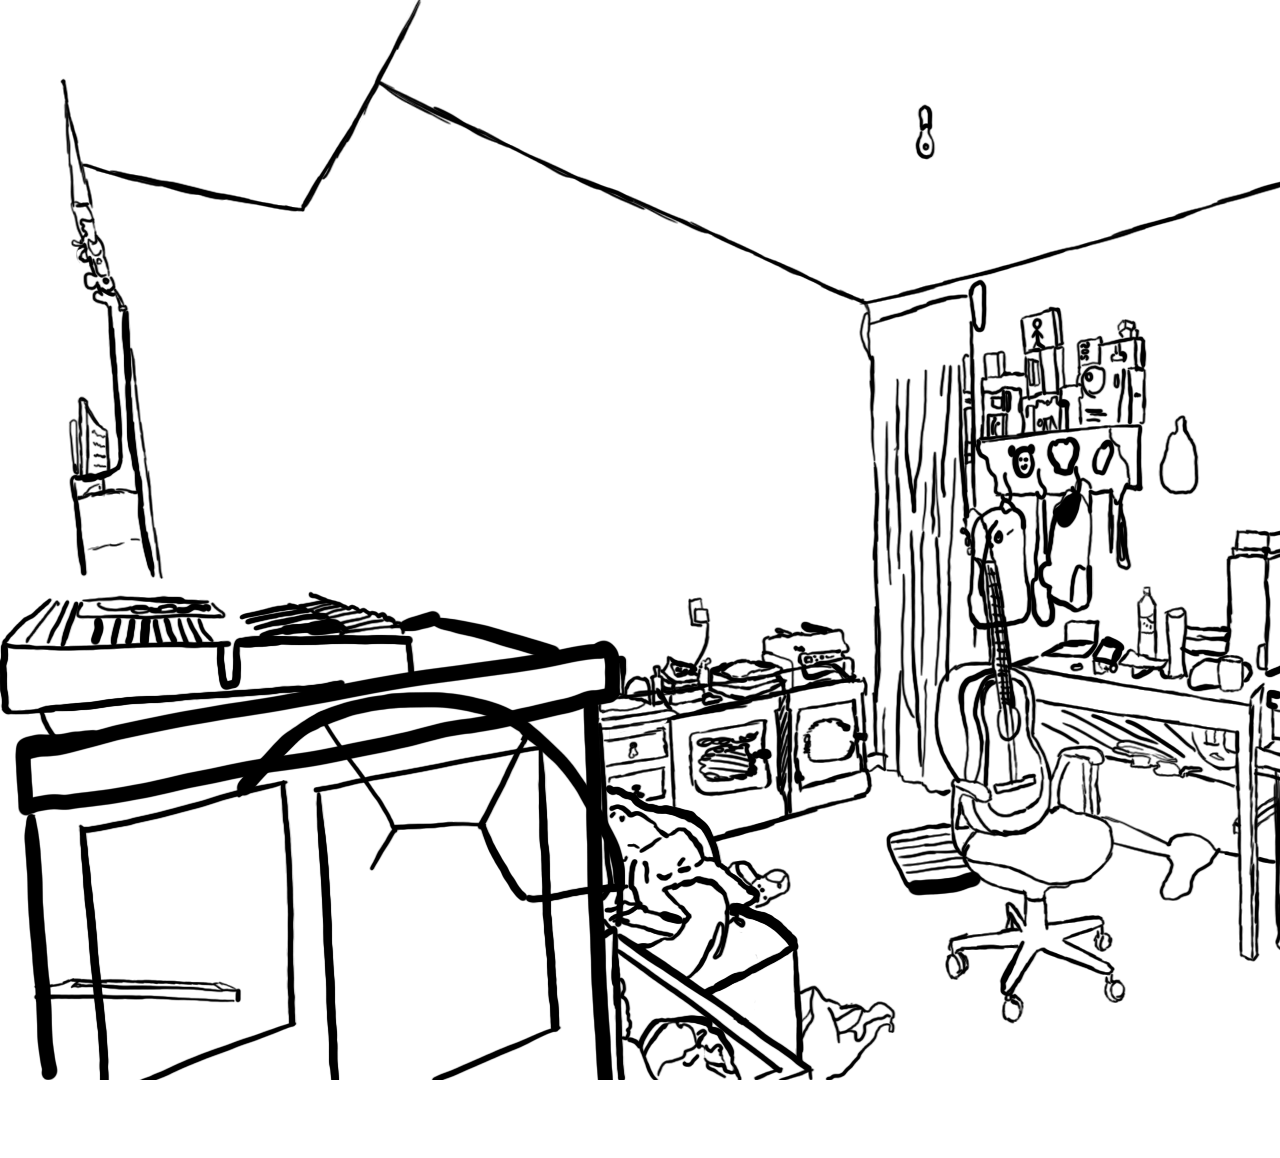
==== index.html @ 8e533306 "Commit initial" ====
<!DOCTYPE html>
<html lang="en" dir="ltr">
  <head>
    <meta charset="utf-8">
    <meta name="viewport" content="width=device-width, initial-scale=1.0">
    <meta http-equiv="X-UA-Compatible" content="ie=edge">
    <title>AlejandroGutierrez</title>
    <link rel="stylesheet" href="css/master.css">
    <script type="text/javascript" href="Js/regreso.js">

    </script>
    <title>Posponer</title>

  </head>
  <body>

    <div class="Cuadro">
      <a href="paginas/Cuadro.html"> <img src="css/Cuadro.png" onmouseover="this.src='css/Cuadroc.png';"onmouseout="this.src='css/Cuadro.png'">
    </div>

    <div class="Piano">
      <a href="paginas/Piano.html"> <img src="css/Piano.png" onmouseover="this.src='css/Pianoc.png';"onmouseout="this.src='css/Piano.png'"> </a>
    </div>

    <div class="Mueble">
      <a href="paginas/Mueble.html"> <img src="css/Mueble.png" onmouseover="this.src='css/Mueblec.png';"onmouseout="this.src='css/Mueble.png'"> </a>
    </div>

    <div class="Ropa">
      <a href="paginas/Ropa.html"> <img src="css/Ropa.png"onmouseover="this.src='css/Ropac.png';"onmouseout="this.src='css/Ropa.png'" > </a>
    </div>

    <div class="Guitarra">
      <a href="paginas/Guitarra.html"> <img src="css/Guitarra.png" id="mmm"> </a>
    </div>

    <div class="Cama">
        <a href="paginas/Cama.html"> <img src="css/Cama.png" > </a>

    </div>

    <div class="Muebles">
      <a href="paginas/Muebles.html"> <img src="css/Muebles.png" onmouseover="this.src='css/Mueblesc.png';"onmouseout="this.src='css/Muebles.png';"> </a>
    </div>

    <div class="Cosas_en_los_muebles">
      <a href="paginas/Cosas en los muebles.html"> <img src="css/Cosas en los muebles.png" onmouseover="this.src='css/Cosas en los mueblesc.png';"onmouseout="this.src='css/Cosas en los muebles.png'"> </a>

    </div>

    <div class="Guitarra_y_silla_mamalona">
      <a href="paginas/Guitarraysilla.html"> <img src="css/Guitarra y silla mamalona.png" onmouseover="this.src='css/Guitarra y silla mamalonac.png';"onmouseout="this.src='css/Guitarra y silla mamalona.png'"> </a>
    </div>

    <div class="Litera_y_Cosas_arriba">
        <a href="paginas/Litera.html"> <img src="css/Litera y Cosas arriba.png" onmouseover="this.src='css/Litera y Cosas arribac.png';"onmouseout="this.src='css/Litera y Cosas arriba.png'"> </a>
    </div>

    <div class="mesas_">
      <a href="paginas/mesas .html"> <img src="css/mesas .png" onmouseover="this.src='css/mesasc.png';"onmouseout="this.src='css/mesas .png'"> </a>
    </div>

    <div class="Silla_uwu">
      <a href="paginas/Silla uwu.html"> <img src="css/Silla uwu.png" onmouseover="this.src='css/Silla uwuc.png';"onmouseout="this.src='css/Silla uwu.png'"> </a>
    </div>

    <div class="Fondo">

    </div>
    <div class="Pizarron">

    </div>
    <div class="Boton">
      <a href="https://www.linkedin.com/in/alejandro-gutierrez-b151861ba/" target="_blank"> <img src="css/Boton.png" onmouseover="this.src=' css/Botonc.png';"onmouseout="this.src='css/Boton.png'"> </a>
    </div>
    <div class="Boton_2">
      <a href="https://api.whatsapp.com/send?phone=527225396581&text=Hola,%20como%20puedo%20ayudarte?" target="_blank" > <img src="css/Boton.png" > </a>
    </div>
    <div class="Boton_3">
      <a href="https://www.behance.net/alejandgutirr31" target="_blank"> <img src="css/Boton.png" onmouseover="this.src=' css/Botonc3.png';"onmouseout="this.src='css/Boton.png'"> </a>
    </div>
    <div class="Boton_4">
      <a href="mailto:alejandrogumo5@gmail.com" target="_blank"> <img src="css/Boton.png" onmouseover="this.src=' css/Botonc4.png';"onmouseout="this.src='css/Boton.png'"> </a>
    </div>
    <div class="Menu">
      <img src="css/Menu.png" >
    </div>



  </body>
</html>
---- css/master.css ----
@media screen and (max-width:1366px){
  .Cuadro img{
  background-image: url("Cuadr.png");
  position: absolute;
  left: 14px;
  top: 406px;
  width: 209px;
  height: 25px;
  z-index: 7;
}
.Cama a{
  background-image: url("Caa.png");
  position: absolute;
  left: 98px;
  top: 287px;
  width: 472px;
  height: 467px;
  z-index: 9;
}









}
.Cuadro {
  background-image: url("Cuadro.pn");
  position: absolute;
  left: 19px;
  top: 572px;
  width: auto;
  height: auto;
  z-index: 7;
}
.Piano {
  background-image: url("Piano.pn");
  position: absolute;
  left: 0px;
  top: 591px;
  width: 417px;
  height: 149px;
  z-index: 6;
}
.Mueble {
  background-image: url("Mueble.pn");
  position: absolute;
  left: 14px;
  top: 610px;
  width: 801px;
  height: 470px;
  z-index: 5;
}
.Guitarra {
  background-image: url("Guitarra.pn"); /*No tiene la imagen bien puesta porque si la pones causa problema en el momento que usas el hover*/
  position: absolute;
  left: 60px;
  top: 78px;
  width: 104px;
  height: 501px;
  z-index: 8;
}
.Cama {
  background-image: url("Cama.pn");
  position: absolute;
  left: 137px;
  top: 404px;
  width: 392px;
  height: 237px;
  z-index: 9;


}
.Muebles {
  background-image: url("Muebles.pg");
  position: absolute;
  left: 598px;
  top: 662px;
  width: 275px;
  height: 181px;
  z-index: 10;
}
.Cosas_en_los_muebles {
  background-image: url("Cosas en los muebles.ng");
  position: absolute;
  left: 597px;
  top: 621px;
  width: 261px;
  height: 93px;
  z-index: 11;
}
.Pizarron {
  background-image: url("Pizarron.png");
  position: absolute;
  left: 68px;
  top: 396px;
  width: 43px;
  height: 82px;
  z-index: 12;
}
.Guitarra_y_silla_mamalona {
  background-image: url("Guitarra y silla mamalona.pg");
  position: absolute;
  left: 933px;
  top: 507px;
  width: 193px;
  height: 517px;
  z-index: 13;
}
.Litera_y_Cosas_arriba {
  background-image: url("Litera y Cosas ariba.png");
  position: absolute;
  left: 966px;
  top: 306px;
  width: 181px;
  height: 325px;
  z-index: 14;
}
.mesas_ {
  background-image: url("mess .png");
  position: absolute;
  left: 1007px;
  top: 529px;
  width: 675px;
  height: 433px;
  z-index: 15;
}
.Silla_uwu {
  background-image: url("Silla uu.png");
  position: absolute;
  left: 1333px;
  top: 784px;
  width: 314px;
  height: 296px;
  z-index: 16;
}
.Fondo {
  background-image: url("Fondo.png");
  position: absolute;
  left: 82px;
  top: 0px;
  width: 1657px;
  height: 1080px;
  z-index: 3;
}
.Ropa {
  background-image: url("Ropa.png");
  position: absolute;
  left: 604px;
  top: 784px;
  width: 200px;
  height: 281px;
  z-index: 10;
}


.Cama img:hover{

  background-image: url("Cama.gif");
/* #esto no sirve para nada en este hover, supongo que en los demas tampoco, creo que deberia borrarlo para que sea un programa mas limpio*/
  position: relative;
  transition: 300ms;
  transform: translate(15px, -0px);
  width: 392px;
  height: 237px;
  z-index: 9;
  transition: all 300ms;


}
.Guitarra img:hover{
  background-image: url(Guitarrac.png);
  position: absolute;
  transition: 300ms;
  transform: translate(15px, -0px);
  width: 104px;
  height: 501px;
  z-index: 8;
}
.Cuadro img:hover{
  background-image: url(Cuadroc.png);
  position: absolute;
  transition: 300ms;
  transform: translate(3px, -5px);
  width: 295px;
  height: 33px;
  z-index: 7;
}
.Piano img:hover{
  background-image: url(Pianoc.png);
  position: absolute;
  transition: 300ms;
  transform: translate(5px, -7px);
}
.Mueble img:hover{
  background-image: url(Mueblec.png);
  position: absolute;
  transition: 300ms;
  transform: translate(7px, -7px);
  z-index: 10;
}
.Ropa img:hover{
  background-image: url(Ropac.png);
  position: absolute;
  transition: 300ms;
  transform: translate(7px, -7px);
}
.Muebles img:hover{
  background-image: url(mueblesc.png);
  position: absolute;
  transition: 300ms;
  transform: translate(7px, -7px);
}
.Cosas_en_los_muebles img:hover{
  background-image: url(Cosas en los muebles.png);
  position: absolute;
  transition: 300ms;
  transform: translate(7px, -7px);
}
.Guitarra_y_silla_mamalona img:hover{
  background-image: url(Guitarra y silla mamalona.png);
  position: absolute;
  transition: 300ms;
  transform: translate(10px, -10px);
}
.mesas_ img:hover{
  background-image: url(mesasc.png);
  position: absolute;
  transition: 300ms;
  transform: translate(15px, -15px);
}
.Litera_y_Cosas_arriba img:hover{
  background-image: url(Cosas en los mueblesc.png);
  position: absolute;
  transition: 300ms;
  transform: translate(7px, -10px);
}
.Silla_uwu img:hover{
  background-image: url(Silla uwu.png);
  position: absolute;
  transition: 300ms;
  transform: translate(7px, -7px);
}
.Menu {
  background-image: url("Men.png");
  position: absolute;
  left: 1709px;
  top: 0px;
  width: 211px;
  height: 1080px;
  z-index: 11;
}
.Menu img:hover {
  background-image: url(Menuc.png);
  position: absolute;

}
.Boton {
  background-image: url("Boto.png");
  position: absolute;
  left: 1761px;
  top: 248px;
  width: 108px;
  height: 69px;
  z-index: 12;
}
.Boton img:hover{
  background-image: url("Botonc.png");
  background-repeat: no-repeat;
  background-size: 140px, 100px;
  position: absolute;
  width: 140px;
  height: 100px;
  transition: 300ms;
  transform: translate(0px, -7px);
}
.Boton_2 {
  background-image: url("wasa.png");
  position: absolute;
  left: 1761px;
  top: 124px;
  width: 108px;
  height: 69px;
  z-index: 13;
}
.Boton_2 img:hover{
  background-image: url("Botonc2.png");
  background-repeat: no-repeat;
  background-size: 140px, 100px;
  position: absolute;
  width: 140px;
  height: 100px;
  transition: 300ms;
  transform: translate(0px, -7px);
}
.Boton_3 {
  background-image: url("Boton.png");
  position: absolute;
  left: 1761px;
  top: 371px;
  width: 108px;
  height: 69px;
  z-index: 14;
}
.Boton_3 img:hover{
  background-image: url("Botonc3.png");
  background-repeat: no-repeat;
  background-size: 140px, 100px;
  position: absolute;
  width: 140px;
  height: 100px;
  transition: 300ms;
  transform: translate(0px, -7px);
}
.Boton_4 {
  background-image: url("Boton 4.png");
  position: absolute;
  left: 1761px;
  top: 495px;
  width: 108px;
  height: 69px;
  z-index: 15;
}
.Boton_4 img:hover{
  background-image: url("Botonc4.png");
  background-repeat: no-repeat;
  background-size: 140px, 100px;
  position: absolute;
  width: 140px;
  height: 100px;
  transition: 300ms;
  transform: translate(0px, -7px);
}
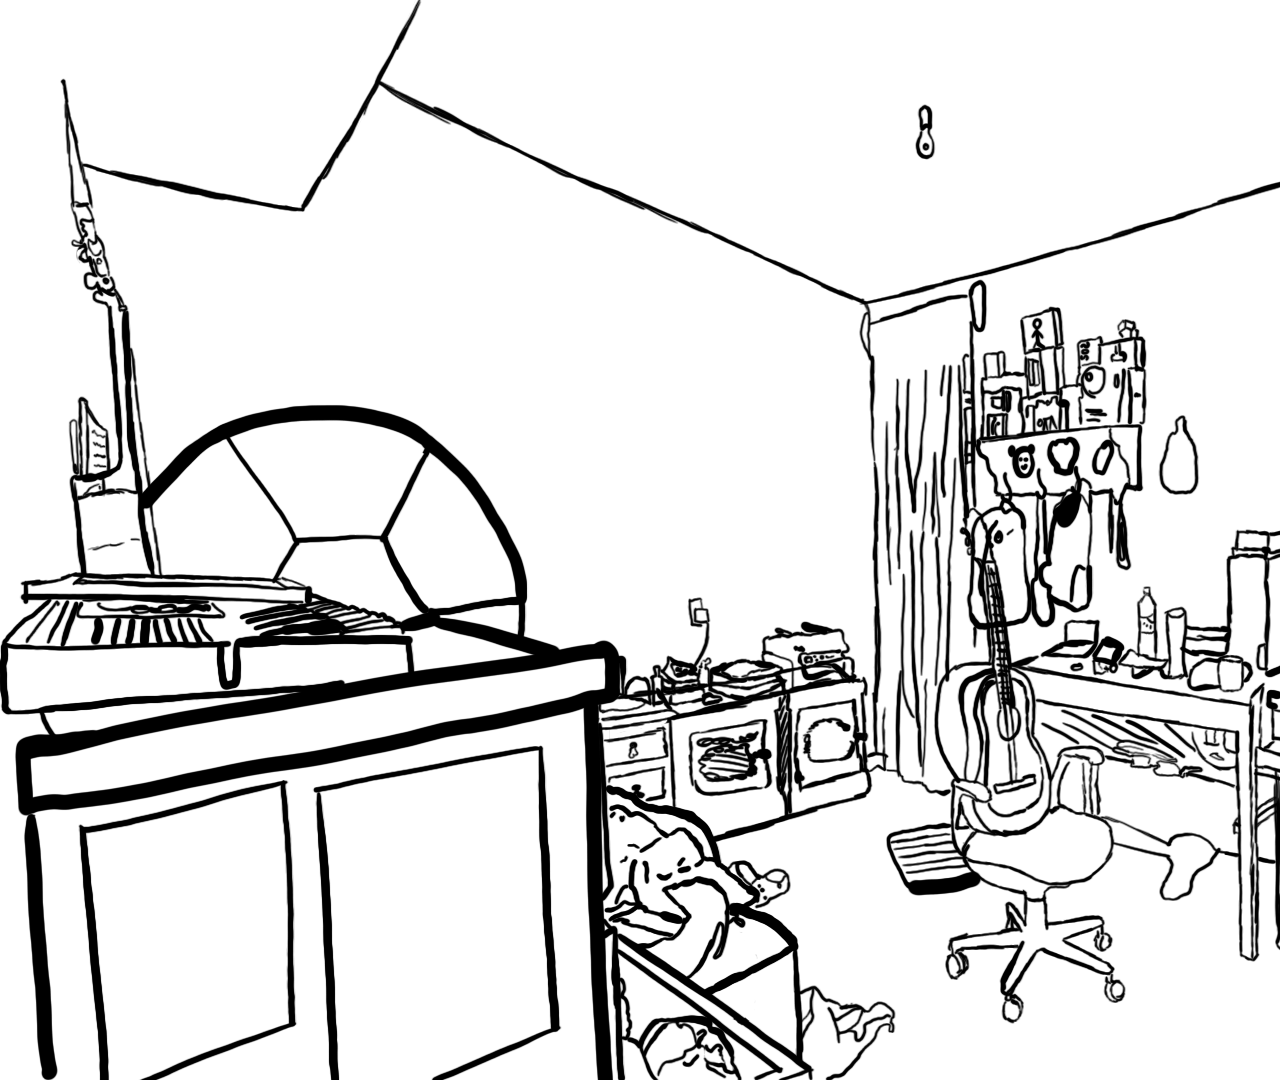
==== commit 58f50e15: "Agregue el HTML que queria entrar xd" ====
--- a/index.html
+++ b/index.html
@@ -9,7 +9,7 @@
     <script type="text/javascript" href="Js/regreso.js">
 
     </script>
-    <title>Posponer</title>
+    <title>Alejandro uwu</title>
 
   </head>
   <body>
@@ -31,7 +31,7 @@
     </div>
 
     <div class="Guitarra">
-      <a href="paginas/Guitarra.html"> <img src="css/Guitarra.png" id="mmm"> </a>
+      <a href="paginas/Guitarra.html"> <img src="css/Guitarra.png"> </a>
     </div>
 
     <div class="Cama">
--- a/css/master.css
+++ b/css/master.css
@@ -1,32 +1,7 @@
-@media screen and (max-width:1366px){
-  .Cuadro img{
-  background-image: url("Cuadr.png");
-  position: absolute;
-  left: 14px;
-  top: 406px;
-  width: 209px;
-  height: 25px;
-  z-index: 7;
-}
-.Cama a{
-  background-image: url("Caa.png");
-  position: absolute;
-  left: 98px;
-  top: 287px;
-  width: 472px;
-  height: 467px;
-  z-index: 9;
-}
-
-
-
-
-
-
-
-
-
-}
+@@media query {
+
+}
+
 .Cuadro {
   background-image: url("Cuadro.pn");
   position: absolute;
@@ -155,10 +130,7 @@
   height: 281px;
   z-index: 10;
 }
-
-
 .Cama img:hover{
-
   background-image: url("Cama.gif");
 /* #esto no sirve para nada en este hover, supongo que en los demas tampoco, creo que deberia borrarlo para que sea un programa mas limpio*/
   position: relative;
@@ -168,8 +140,6 @@
   height: 237px;
   z-index: 9;
   transition: all 300ms;
-
-
 }
 .Guitarra img:hover{
   background-image: url(Guitarrac.png);
@@ -215,31 +185,31 @@
   transform: translate(7px, -7px);
 }
 .Cosas_en_los_muebles img:hover{
-  background-image: url(Cosas en los muebles.png);
+  background-image: url("Cosas en los muebles.png");
   position: absolute;
   transition: 300ms;
   transform: translate(7px, -7px);
 }
 .Guitarra_y_silla_mamalona img:hover{
-  background-image: url(Guitarra y silla mamalona.png);
+  background-image: url("Guitarra y silla mamalona.png");
   position: absolute;
   transition: 300ms;
   transform: translate(10px, -10px);
 }
 .mesas_ img:hover{
-  background-image: url(mesasc.png);
+  background-image: url("mesasc.png");
   position: absolute;
   transition: 300ms;
   transform: translate(15px, -15px);
 }
 .Litera_y_Cosas_arriba img:hover{
-  background-image: url(Cosas en los mueblesc.png);
+  background-image: url("Cosas en los mueblesc.png");
   position: absolute;
   transition: 300ms;
   transform: translate(7px, -10px);
 }
 .Silla_uwu img:hover{
-  background-image: url(Silla uwu.png);
+  background-image: url("Silla uwu.png");
   position: absolute;
   transition: 300ms;
   transform: translate(7px, -7px);
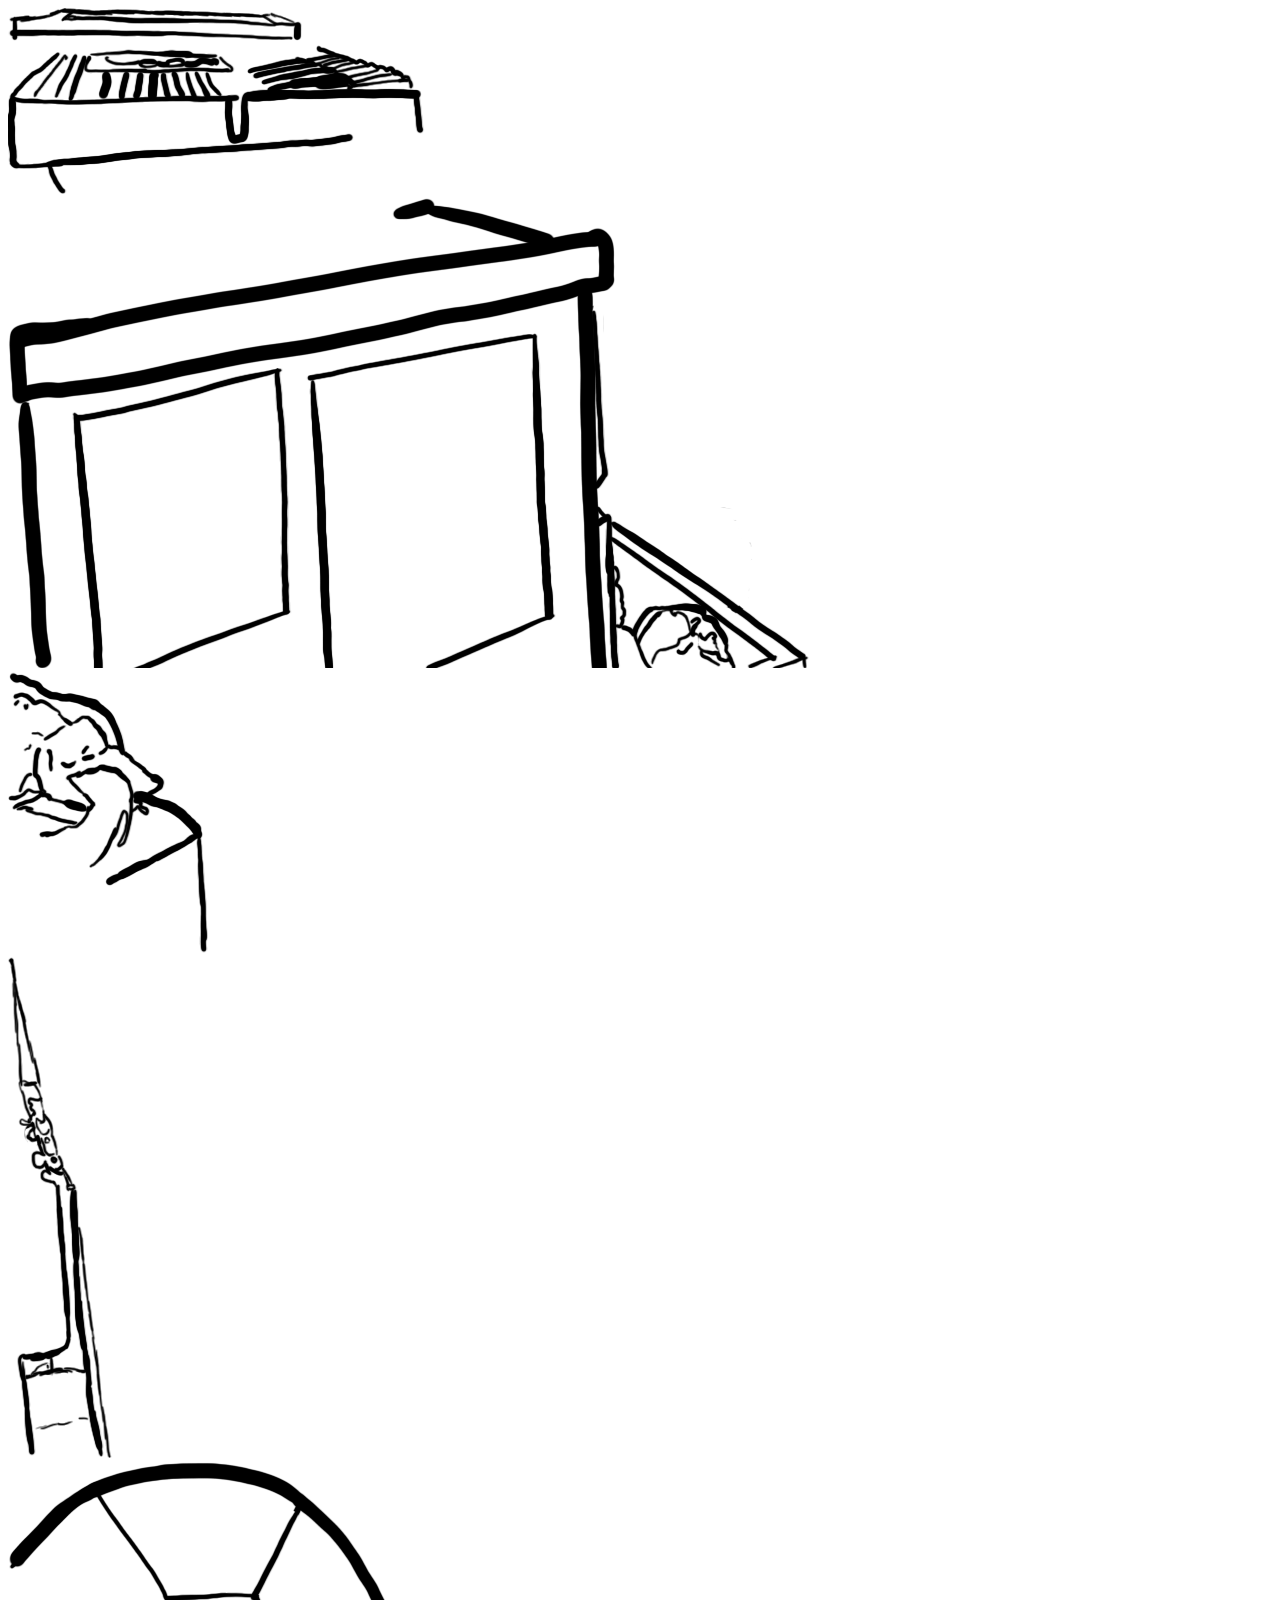
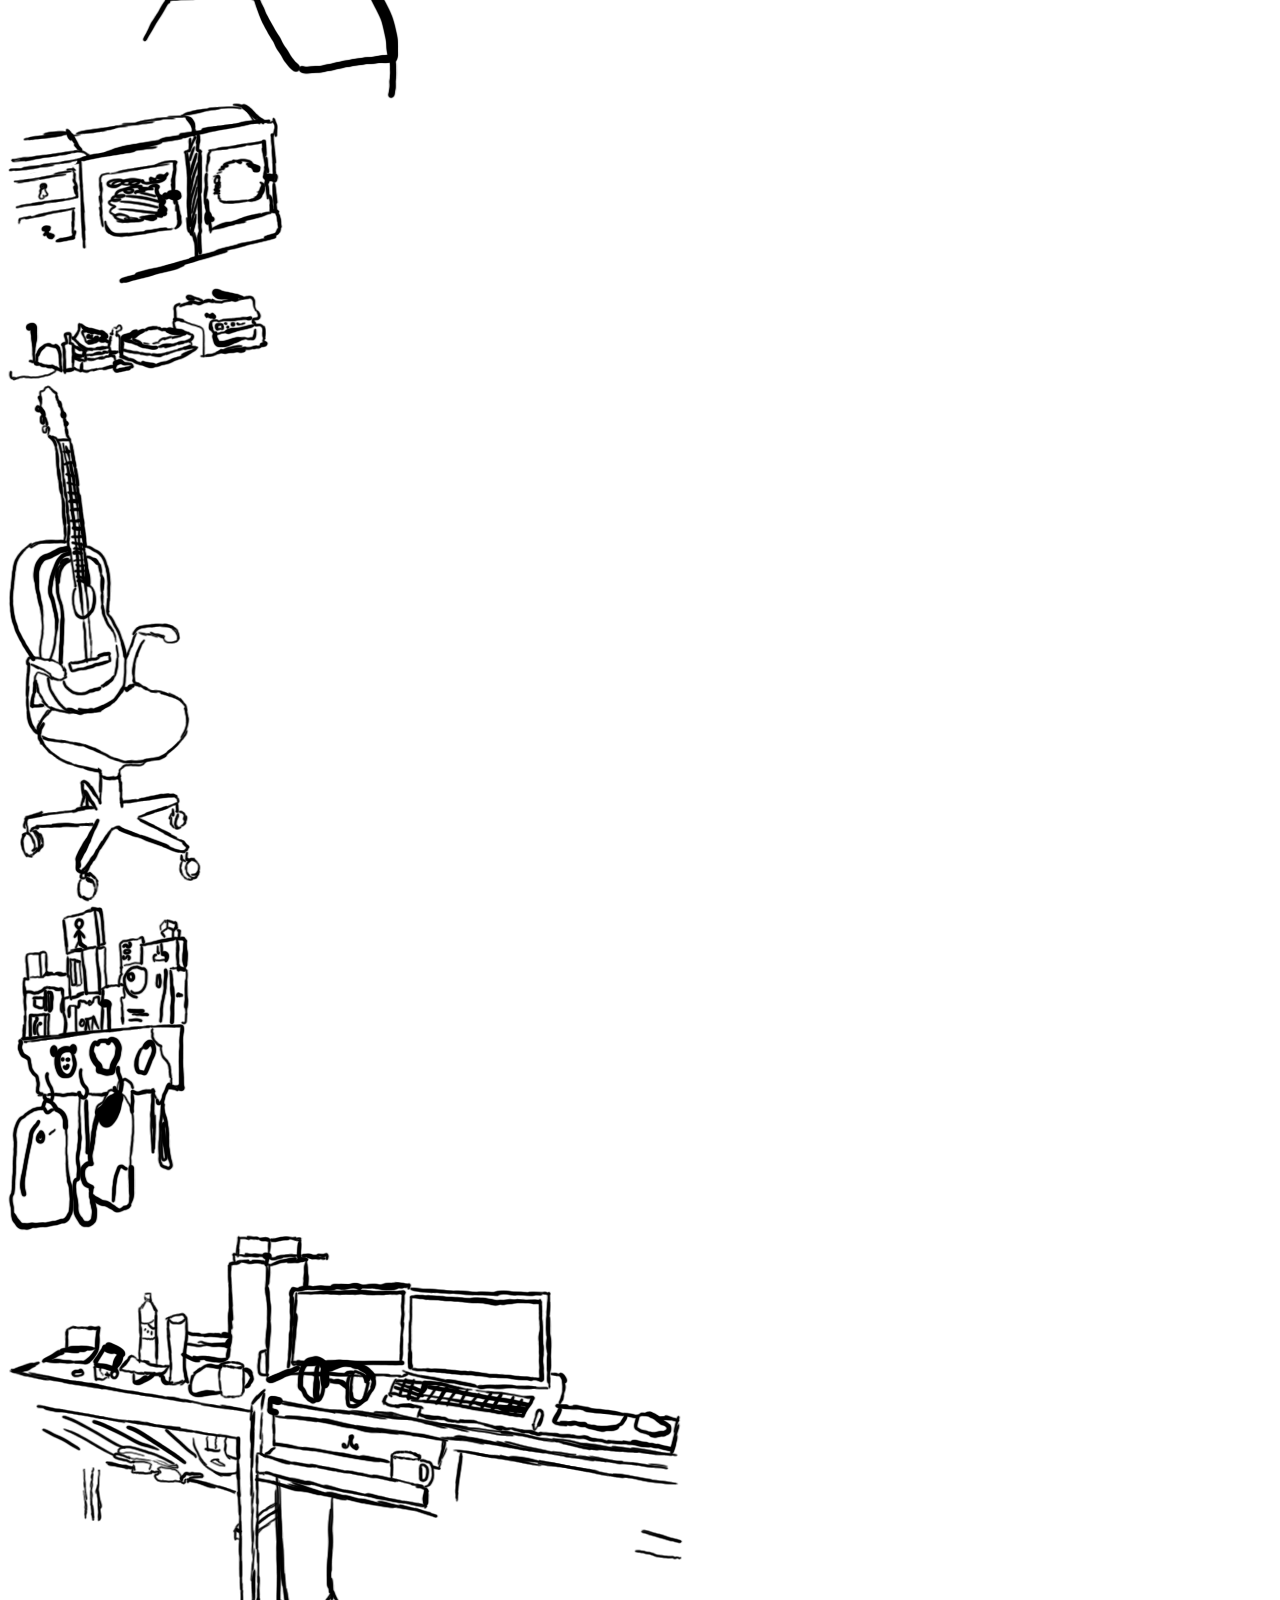
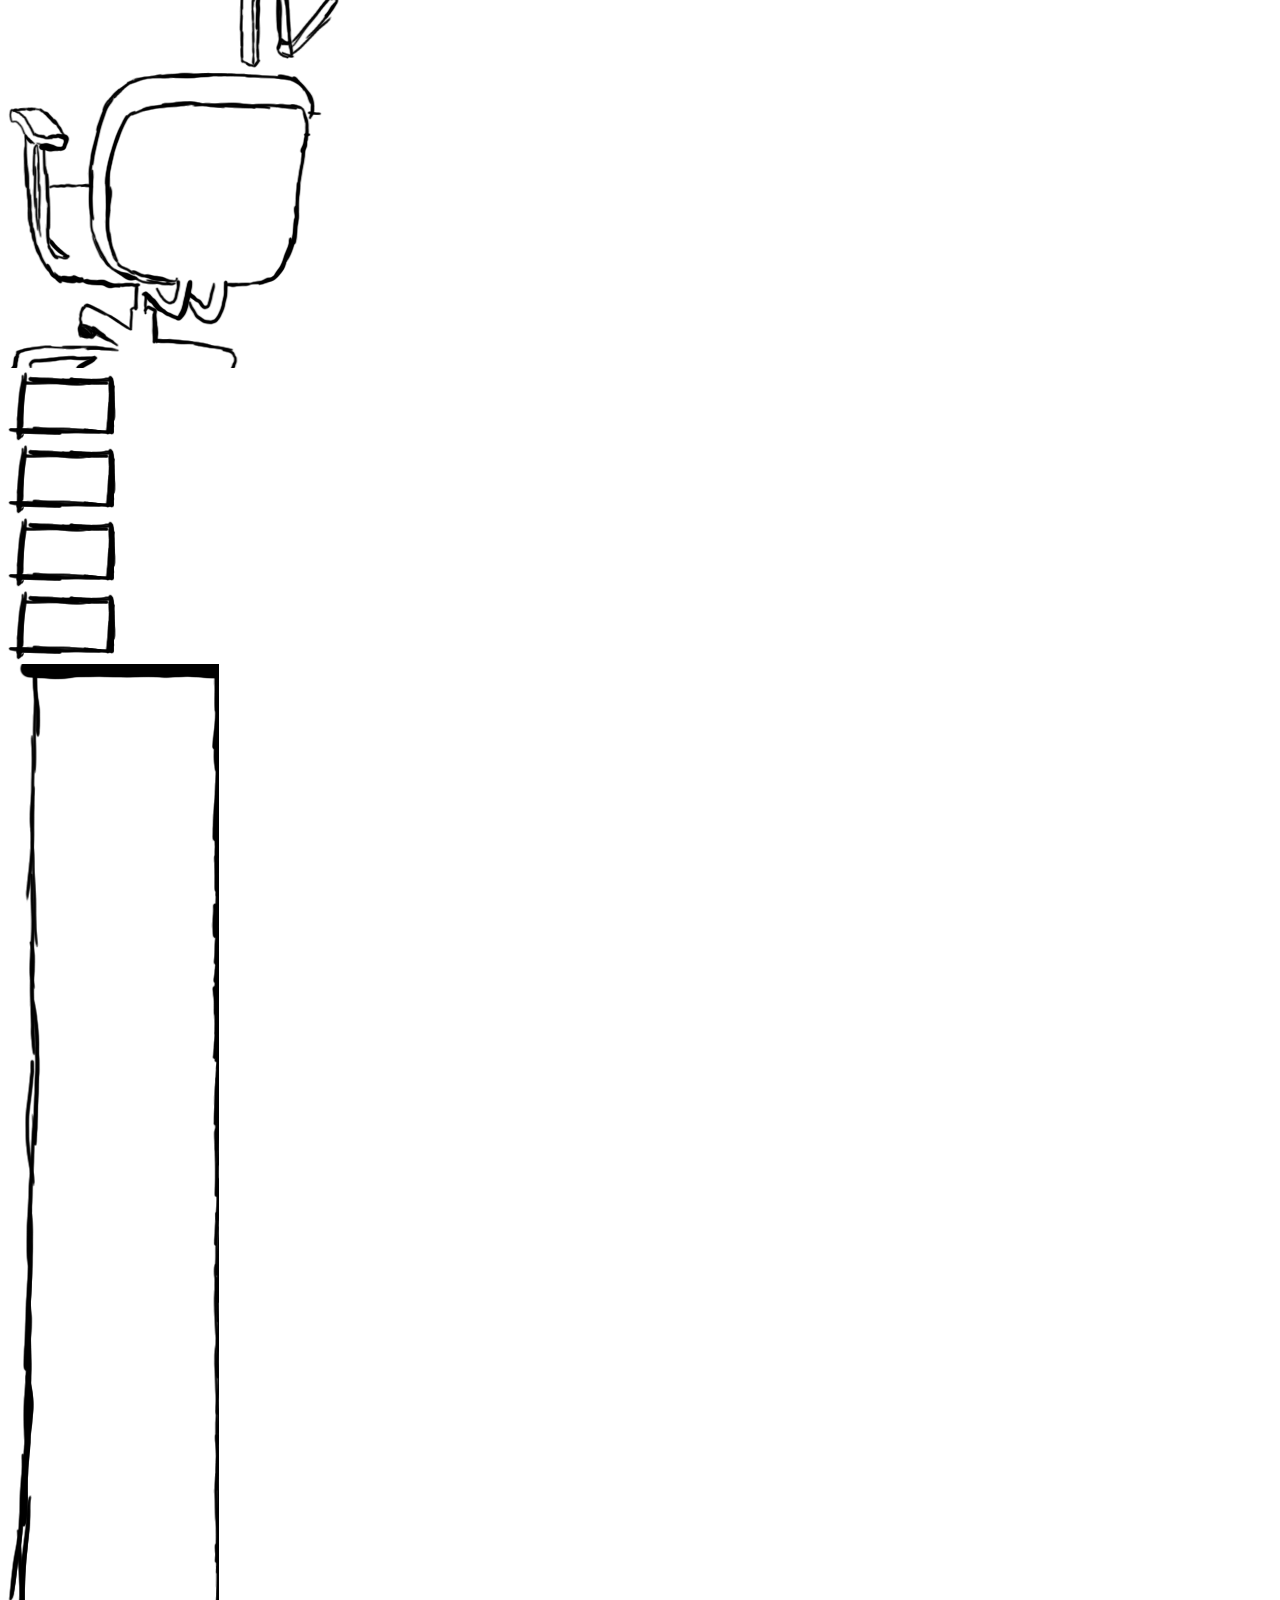
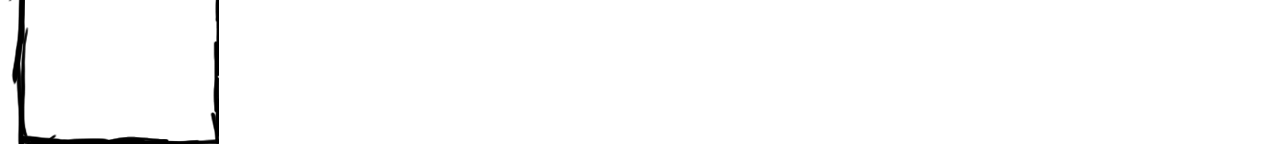
==== commit 04b9db55: "Borre el corchete que jodia el media query" ====
--- a/index.html
+++ b/index.html
@@ -5,6 +5,7 @@
     <meta name="viewport" content="width=device-width, initial-scale=1.0">
     <meta http-equiv="X-UA-Compatible" content="ie=edge">
     <title>AlejandroGutierrez</title>
+    <link rel="icon" type="image/jpg" href="css/yu.png">
     <link rel="stylesheet" href="css/master.css">
     <script type="text/javascript" href="Js/regreso.js">
 
@@ -13,6 +14,9 @@
 
   </head>
   <body>
+
+
+
 
     <div class="Cuadro">
       <a href="paginas/Cuadro.html"> <img src="css/Cuadro.png" onmouseover="this.src='css/Cuadroc.png';"onmouseout="this.src='css/Cuadro.png'">
@@ -49,15 +53,15 @@
     </div>
 
     <div class="Guitarra_y_silla_mamalona">
-      <a href="paginas/Guitarraysilla.html"> <img src="css/Guitarra y silla mamalona.png" onmouseover="this.src='css/Guitarra y silla mamalonac.png';"onmouseout="this.src='css/Guitarra y silla mamalona.png'"> </a>
+      <a href="paginas/Guitarraysilla.html"> <img src="css/Guitarra y silla mamalona.png" > </a>
     </div>
 
     <div class="Litera_y_Cosas_arriba">
-        <a href="paginas/Litera.html"> <img src="css/Litera y Cosas arriba.png" onmouseover="this.src='css/Litera y Cosas arribac.png';"onmouseout="this.src='css/Litera y Cosas arriba.png'"> </a>
+        <a href="paginas/Litera.html"> <img src="css/Litera y Cosas arriba.png" > </a>
     </div>
 
     <div class="mesas_">
-      <a href="paginas/mesas .html"> <img src="css/mesas .png" onmouseover="this.src='css/mesasc.png';"onmouseout="this.src='css/mesas .png'"> </a>
+      <a href="paginas/mesas.html"> <img src="css/mesas .png" > </a>
     </div>
 
     <div class="Silla_uwu">
@@ -83,10 +87,13 @@
       <a href="mailto:alejandrogumo5@gmail.com" target="_blank"> <img src="css/Boton.png" onmouseover="this.src=' css/Botonc4.png';"onmouseout="this.src='css/Boton.png'"> </a>
     </div>
     <div class="Menu">
-      <img src="css/Menu.png" >
+      <img src="css/Menu.png">
     </div>
 
 
 
+<script src="Js/regreso.js" charset="utf-8"></script>
+
+
   </body>
 </html>
--- a/css/master.css
+++ b/css/master.css
@@ -1,7 +1,5 @@
-@@media query {
-
-}
-
+
+@media screen and (min-width:1920px) {
 .Cuadro {
   background-image: url("Cuadro.pn");
   position: absolute;
@@ -185,7 +183,7 @@
   transform: translate(7px, -7px);
 }
 .Cosas_en_los_muebles img:hover{
-  background-image: url("Cosas en los muebles.png");
+  background-image: url("Cosas en los muebes.png");
   position: absolute;
   transition: 300ms;
   transform: translate(7px, -7px);
@@ -203,7 +201,7 @@
   transform: translate(15px, -15px);
 }
 .Litera_y_Cosas_arriba img:hover{
-  background-image: url("Cosas en los mueblesc.png");
+  background-image: url("Cosas en los muebl.png");
   position: absolute;
   transition: 300ms;
   transform: translate(7px, -10px);
@@ -214,20 +212,24 @@
   transition: 300ms;
   transform: translate(7px, -7px);
 }
-.Menu {
-  background-image: url("Men.png");
-  position: absolute;
-  left: 1709px;
+.Menu{
+  background-image: url("Menu.png");
+  position: absolute;
+  left: 1714px;
   top: 0px;
   width: 211px;
   height: 1080px;
   z-index: 11;
 }
-.Menu img:hover {
+.Menu img{
+    width: 194px;
+    height: 1078px;
+}
+.Menu img:hover{
   background-image: url(Menuc.png);
   position: absolute;
-
-}
+}
+
 .Boton {
   background-image: url("Boto.png");
   position: absolute;
@@ -304,3 +306,370 @@
   transition: 300ms;
   transform: translate(0px, -7px);
 }
+}
+@media screen and (min-width:1300px) and (max-width:1400px){
+.Cuadro {
+  background-image: url("Cuadro.pn");
+  position: absolute;
+  left: 19px;
+  top: 572px;
+  width: auto;
+  height: auto;
+  z-index: 7;
+}/* WARNING: no tiene tamaño habra que adivinar */
+.Piano {
+  background-image: url("Piano.pn");
+  position: absolute;
+  left: 0px;
+  top: 591px;
+  width: 223px;
+  height: 66px;
+  z-index: 6;
+}
+.Piano img{
+  width: 223px;
+  height: 66px;
+}
+
+.Mueble {
+  background-image: url("Mueble.pn");
+  position: absolute;
+  left: 14px;
+  top: 610px;
+  width: 447px;
+  height: 254px;
+  z-index: 5;
+}
+.Mueble img{
+  width: 447px;
+  height: 254px;
+}
+.Guitarra {
+  background-image: url("Guitarra.pn"); /*No tiene la imagen bien puesta porque si la pones causa problema en el momento que usas el hover*/
+  position: absolute;
+  left: 60px;
+  top: 78px;
+  width: 40px;
+  height: 272px;
+  z-index: 8;
+}
+.Guitarra img{
+  width: 40px;
+  height: 272px;
+}
+.Cama {
+  background-image: url("Cama.pn");
+  position: absolute;
+  left: 137px;
+  top: 404px;
+  width: 151px;
+  height: 83px;
+  z-index: 9;
+
+
+}
+.Cama img{
+  width: 151px;
+  height: 83px;
+}
+.Muebles {
+  background-image: url("Muebles.pg");
+  position: absolute;
+  left: 598px;
+  top: 662px;
+  width: 140px;
+  height: 85px;
+  z-index: 10;
+}
+.Muebles img{
+  width: 140px;
+  height: 85px;
+}
+.Cosas_en_los_muebles {
+  background-image: url("Cosas en los muebles.ng");
+  position: absolute;
+  left: 597px;
+  top: 621px;
+  width: 132px;
+  height: 34px;
+  z-index: 11;
+}
+.Cosas_en_los_muebles img{
+  width: 132px;
+  height: 34px;
+}
+.Pizarron {
+  background-image: url("Pizarron.png");
+  position: absolute;
+  left: 68px;
+  top: 396px;
+  width: 5px;
+  height: 27px;
+  z-index: 12;
+}
+.Pizarron img{
+  width: 5px;
+  height: 27px;
+}
+.Guitarra_y_silla_mamalona {
+  background-image: url("Guitarra y silla mamalona.pg");
+  position: absolute;
+  left: 724px;
+  top: 382px;
+  width: 92px;
+  height: 281px;
+  z-index: 13;
+}
+.Guitarra_y_silla_mamalona img{
+  width: 92px;
+  height: 281px;
+}
+.Litera_y_Cosas_arriba {
+  background-image: url("Litra y Cosas riba.png");
+  background-size: cover;
+  position: absolute;
+  left: 666px;
+  top: 209px;
+  width: 85px;
+  height: 169px;
+  z-index: 14;
+}
+.Litera_y_Cosas_arriba img{
+  width: 85px;
+  height: 169px;
+}
+.mesas_ {
+  background-image: url("mesa.png");
+  background-size: cover;
+  position: absolute;
+  left: 653px;
+  top: 348px;
+  width: 373px;
+  height: 232px;
+  z-index: 15;
+}
+.mesas_ img{
+  width: 373px;
+  height: 232px;
+}
+.Silla_uwu {
+  background-image: url("Silla uu.png");
+  position: absolute;
+  left: 1333px;
+  top: 784px;
+  width: 163px;
+  height: 152px;
+  z-index: 16;
+}
+.Silla_uwu img{
+  width: 163px;
+  height: 152px;
+}
+.Fondo {
+  background-image: url("Fondo.png");
+  background-size: 1180px;
+  position: absolute;
+  left: 58px;
+  top: 0px;
+  width: 1180px;
+  height: 768px;
+  z-index: 3;
+}
+
+/* WARNING: ya */
+.Ropa {
+  background-image: url("Ropa.png");
+  position: absolute;
+  left: 604px;
+  top: 784px;
+  width: 96px;
+  height: 143px;
+  z-index: 10;
+}
+.Ropa img{
+  width: 96px;
+  height: 143px;
+}
+.Cama img:hover{
+  background-image: url("Cama.gif");
+/* #esto no sirve para nada en este hover, supongo que en los demas tampoco, creo que deberia borrarlo para que sea un programa mas limpio*/
+  position: relative;
+  transition: 300ms;
+  transform: translate(15px, -0px);
+  width: 392px;
+  height: 237px;
+  z-index: 9;
+  transition: all 300ms;
+}
+.Guitarra img:hover{
+  background-image: url(Guitarrac.png);
+  position: absolute;
+  transition: 300ms;
+  transform: translate(15px, -0px);
+  width: 104px;
+  height: 501px;
+  z-index: 8;
+}
+.Cuadro img:hover{
+  background-image: url(Cuadroc.png);
+  position: absolute;
+  transition: 300ms;
+  transform: translate(3px, -5px);
+  width: 295px;
+  height: 33px;
+  z-index: 7;
+}
+.Piano img:hover{
+  background-image: url(Pianoc.png);
+  position: absolute;
+  transition: 300ms;
+  transform: translate(5px, -7px);
+}
+.Mueble img:hover{
+  background-image: url(Mueblec.png);
+  position: absolute;
+  transition: 300ms;
+  transform: translate(7px, -7px);
+  z-index: 10;
+}
+.Ropa img:hover{
+  background-image: url(Ropac.png);
+  position: absolute;
+  transition: 300ms;
+  transform: translate(7px, -7px);
+}
+.Muebles img:hover{
+  background-image: url(mueblesc.png);
+  background-size: cover;
+  position: absolute;
+  transition: 300ms;
+  transform: translate(7px, -7px);
+}
+.Cosas_en_los_muebles img:hover{
+  background-image: url("Cosas en los muebes.png");
+  position: absolute;
+  transition: 300ms;
+  transform: translate(7px, -7px);
+}
+.Guitarra_y_silla_mamalona img:hover{
+  background-image: url("Guitarra y silla mamalonac.png");
+  background-size: cover;
+  position: absolute;
+  transition: 300ms;
+  transform: translate(10px, -10px);
+}
+.mesas_ img:hover{
+  background-image: url("mesasc.png");
+  background-size: cover;
+  position: absolute;
+  transition: 300ms;
+  transform: translate(15px, -15px);
+}
+.Litera_y_Cosas_arriba img:hover{
+  background-image: url("Litera y Cosas arribac.png");
+  background-size: cover;
+  position: absolute;
+  transition: 300ms;
+  transform: translate(7px, -10px);
+}
+.Silla_uwu img:hover{
+  background-image: url("Silla uwu.png");
+  position: absolute;
+  transition: 300ms;
+  transform: translate(7px, -7px);
+}
+.Menu{
+  background-image: url("Men.png");
+  position: absolute;
+  left: 1162px;
+  top: 0px;
+  width: 153px;
+  height: 716px;
+  z-index: 11;
+}
+.Menu img{
+  width: 153px;
+  height: 716px;
+}
+.Menu img:hover {
+  background-image: url("Menuc.png");
+  background-size: cover;
+  position: absolute;
+}
+.Boton {
+  background-image: url("Boto.png");
+  position: absolute;
+  left: 1761px;
+  top: 248px;
+  width: 108px;
+  height: 69px;
+  z-index: 12;
+}
+.Boton img:hover{
+  background-image: url("Botonc.png");
+  background-repeat: no-repeat;
+  background-size: 140px, 100px;
+  position: absolute;
+  width: 140px;
+  height: 100px;
+  transition: 300ms;
+  transform: translate(0px, -7px);
+}
+.Boton_2 {
+  background-image: url("wasa.png");
+  position: absolute;
+  left: 1761px;
+  top: 124px;
+  width: 108px;
+  height: 69px;
+  z-index: 13;
+}
+.Boton_2 img:hover{
+  background-image: url("Botonc2.png");
+  background-repeat: no-repeat;
+  background-size: 140px, 100px;
+  position: absolute;
+  width: 140px;
+  height: 100px;
+  transition: 300ms;
+  transform: translate(0px, -7px);
+}
+.Boton_3 {
+  background-image: url("Boton.png");
+  position: absolute;
+  left: 1761px;
+  top: 371px;
+  width: 108px;
+  height: 69px;
+  z-index: 14;
+}
+.Boton_3 img:hover{
+  background-image: url("Botonc3.png");
+  background-repeat: no-repeat;
+  background-size: 140px, 100px;
+  position: absolute;
+  width: 140px;
+  height: 100px;
+  transition: 300ms;
+  transform: translate(0px, -7px);
+}
+.Boton_4 {
+  background-image: url("Boton 4.png");
+  position: absolute;
+  left: 1761px;
+  top: 495px;
+  width: 108px;
+  height: 69px;
+  z-index: 15;
+}
+.Boton_4 img:hover{
+  background-image: url("Botonc4.png");
+  background-repeat: no-repeat;
+  background-size: 140px, 100px;
+  position: absolute;
+  width: 140px;
+  height: 100px;
+  transition: 300ms;
+  transform: translate(0px, -7px);
+}
+}
